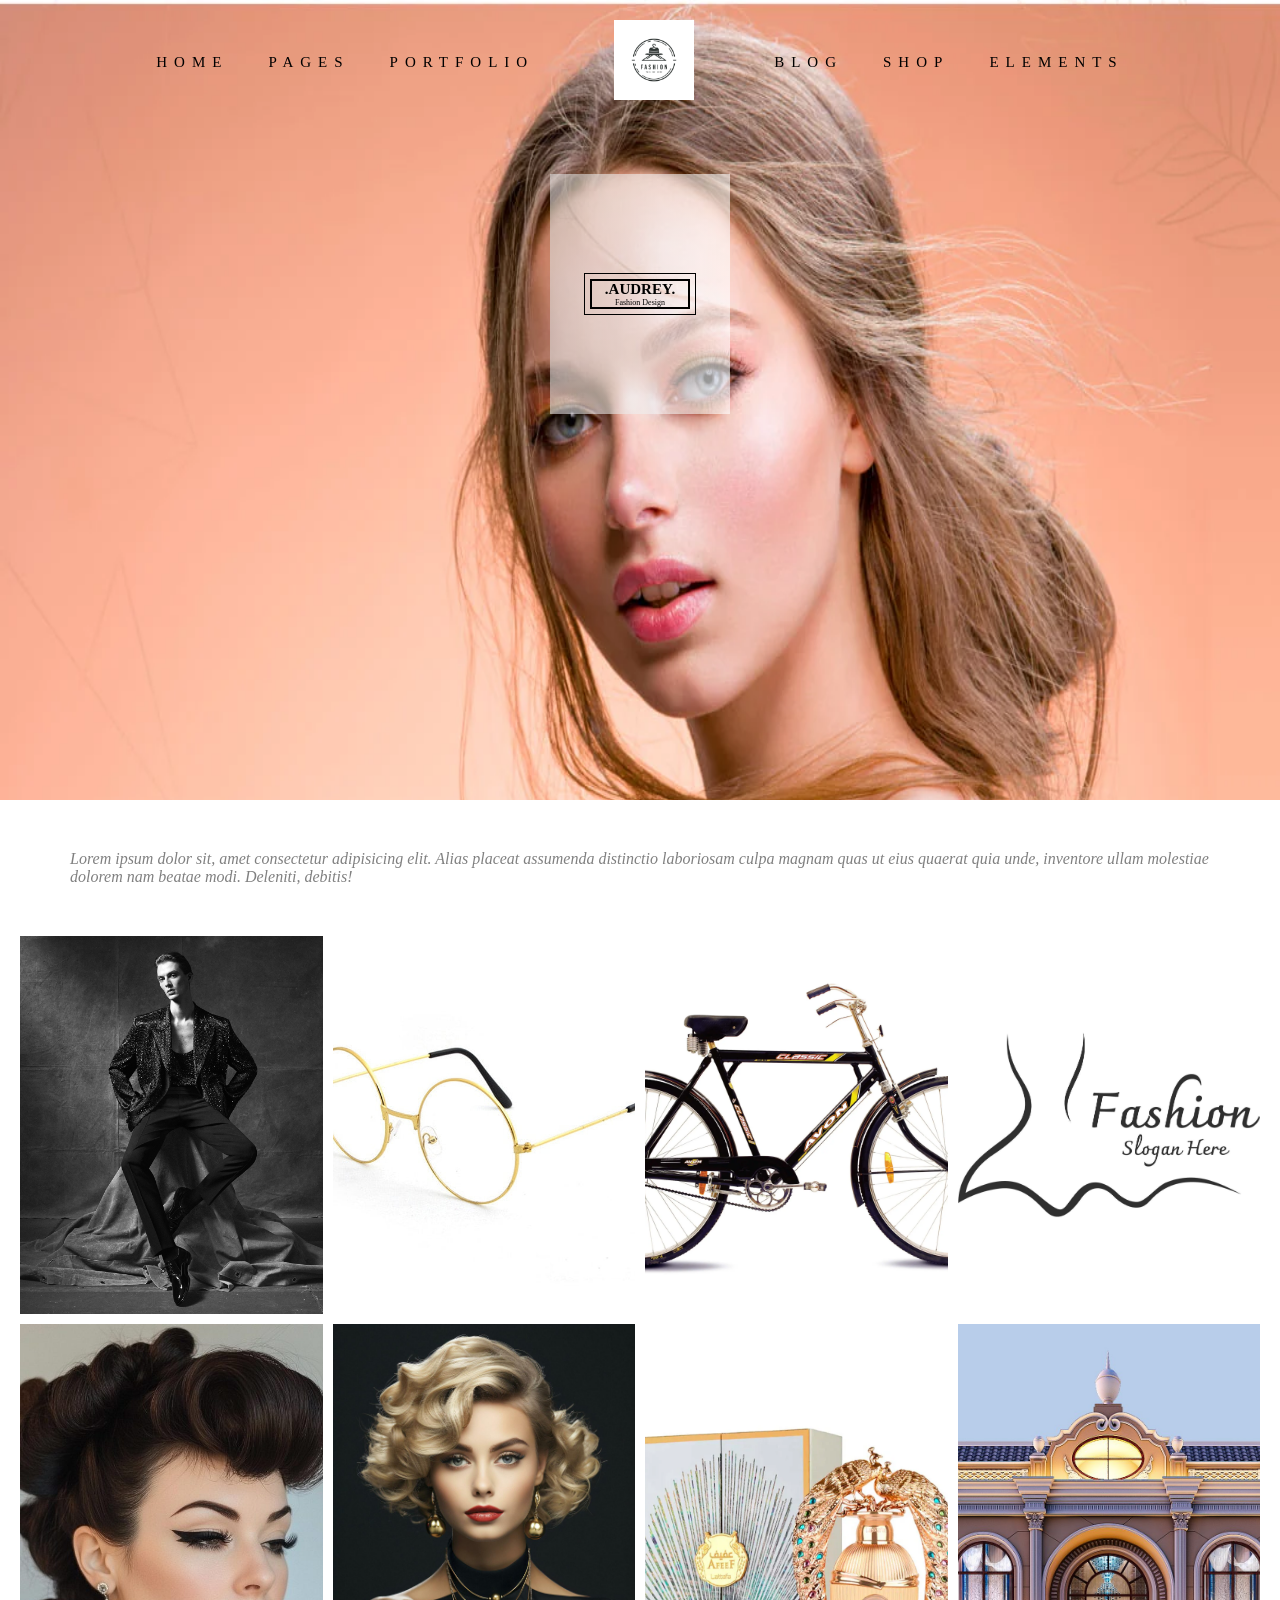
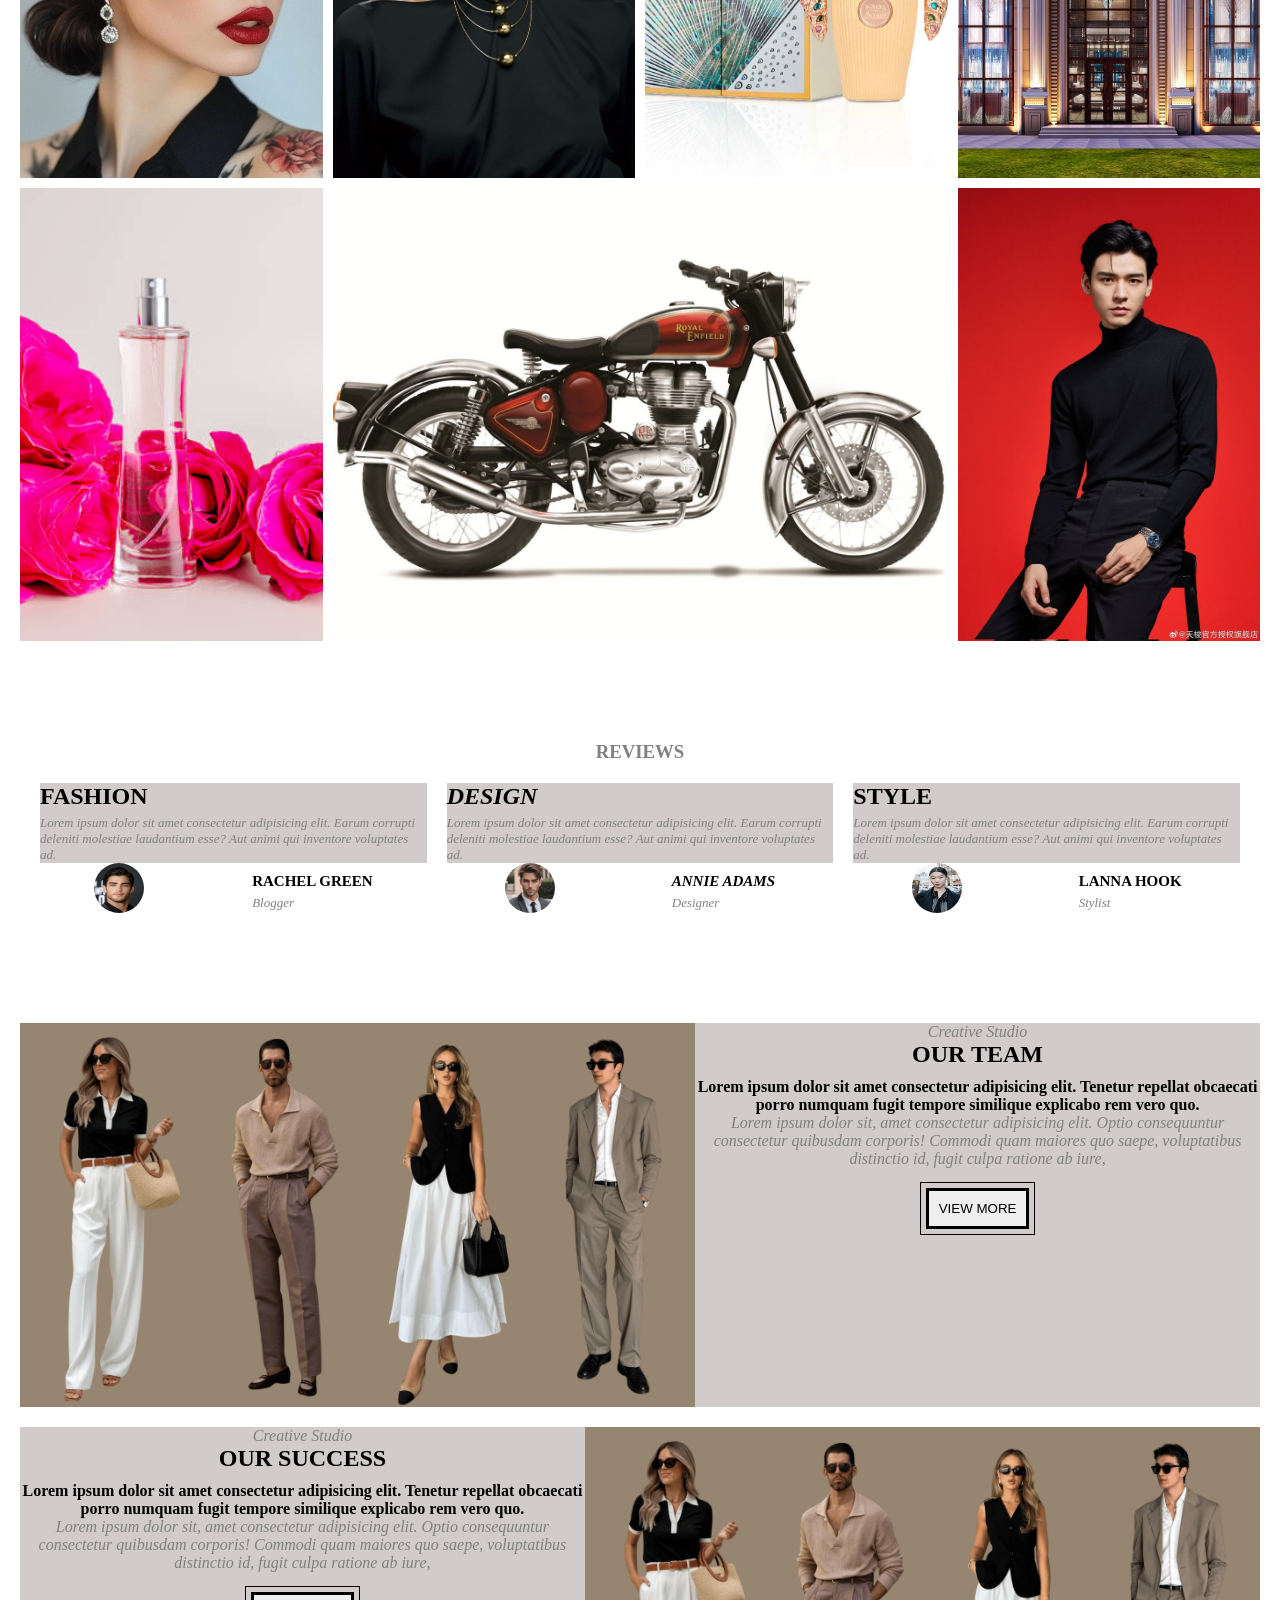
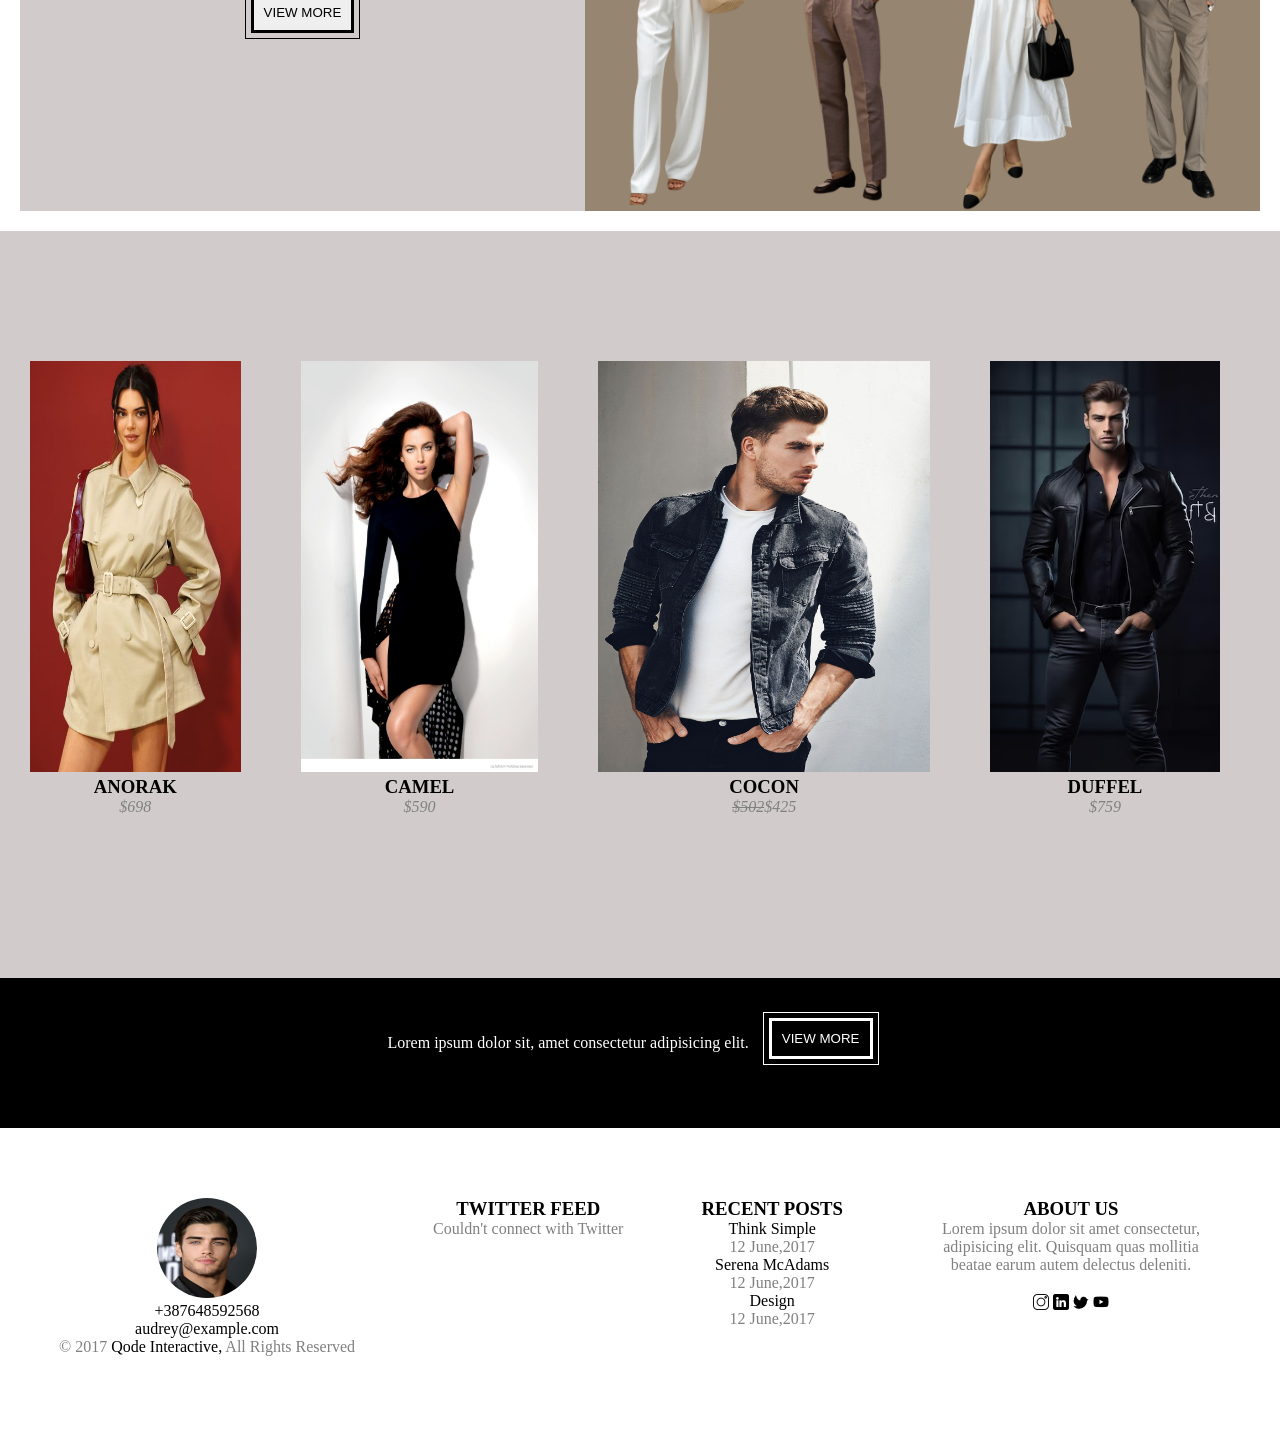
==== Fashion/Images/index.html @ fcb36295 "Add files via upload" ====
<!DOCTYPE html>
<html lang="en">
    <head>
        <meta charset="UTF-8">
        <meta name="viewport" content="width=device-width, initial-scale=1.0">
        <title>Document</title>
        <link rel="stylesheet" href="./style.css">
    </head>
    <body>
        <section class="hero">
            <div class="navbar">
                <nav class="nav">

                    <div class="hamburger">
                        ☰
                    </div>

                    <div class="nav-left">
                        <a href="#">HOME</a>
                        <a href="#">PAGES</a>
                        <a href="#">PORTFOLIO</a>
                    </div>

                    <div class="nav-center">
                        <a href="index.html" class="logo">
                            <img src="../Images/illustration/logo.jpg"
                                alt="Logo">
                        </a>
                    </div>

                    <div class="nav-right">
                        <a href="#">BLOG</a>
                        <a href="#">SHOP</a>
                        <a href="#">ELEMENTS</a>
                    </div>

                </nav>
            </div>

            <div class="title">
                <div class="boxes">
                    <h1>.AUDREY.</h1>
                    <p>Fashion Design</p>
                </div>
            </div>
        </section>

        <section class="main">
            <div class="main-txt">
                <p>
                    Lorem ipsum dolor sit, amet consectetur adipisicing elit.
                    Alias placeat assumenda distinctio laboriosam culpa magnam
                    quas ut eius quaerat quia unde, inventore ullam molestiae
                    dolorem nam beatae modi. Deleniti, debitis!
                </p>
            </div>

            <div class="main-images">
                <img class="img1" src="../Images/illustration/bg1.jpg" alt>
                <img class="img2" src="../Images/illustration/bg2.jpeg" alt>
                <img class="img3" src="../Images/illustration/bg3.jpg" alt>
                <img class="img4" src="../Images/illustration/bg4.jpg" alt>
                <img class="img5" src="../Images/illustration/bg-long.jpg" alt>
                <img class="img6" src="../Images/illustration/bg5.jpg" alt>
                <img class="img7" src="../Images/illustration/bg6.jpg" alt>
                <img class="img8" src="../Images/illustration/bg7.jpg" alt>
                <img class="img9" src="../Images/illustration/bg8.webp" alt>
                <img class="img10" src="../Images/illustration/bg9.jpg" alt>
                <img class="img11" src="../Images/illustration/bg10.jpg" alt>
            </div>
        </section>

        <section class="reviews">
            <h3>REVIEWS</h3>
            <div class="comments">
                <div class="card1 review">
                    <h2>FASHION</h2>
                    <p>Lorem ipsum dolor sit amet consectetur adipisicing elit.
                        Earum corrupti deleniti molestiae laudantium esse? Aut
                        animi qui inventore voluptates ad.</p>
                    <div class="profile">
                        <img src="../Images/illustration/bg12.jpg" alt>
                        <div>
                            <h2>RACHEL GREEN</h2>
                            <p>Blogger</p>
                        </div>
                    </div>
                </div>

                <div class="card2 review">
                    <h2>DESIGN</h2>
                    <p>Lorem ipsum dolor sit amet consectetur adipisicing elit.
                        Earum corrupti deleniti molestiae laudantium esse? Aut
                        animi qui inventore voluptates ad.</p>
                    <div class="profile">
                        <img src="../Images/illustration/bg13.jpg" alt>
                        <div>
                            <h2>ANNIE ADAMS</h2>
                            <p>Designer</p>
                        </div>
                    </div>
                </div>

                <div class="card3 review">
                    <h2>STYLE</h2>
                    <p>Lorem ipsum dolor sit amet consectetur adipisicing elit.
                        Earum corrupti deleniti molestiae laudantium esse? Aut
                        animi qui inventore voluptates ad.</p>
                    <div class="profile">
                        <img src="../Images/illustration/bg14.jpg" alt>
                        <div>
                            <h2>LANNA HOOK</h2>
                            <p>Stylist</p>
                        </div>
                    </div>
                </div>
            </div>
        </section>

        <section class="about">
            <div class="about-upper">
                <div>
                    <img src="../Images/illustration/bg15.png" alt>
                </div>
                <div class="about-txt">
                    <p>Creative Studio</p>
                    <h2>OUR TEAM</h2>
                    <h4>
                        Lorem ipsum dolor sit amet consectetur adipisicing elit.
                        Tenetur repellat obcaecati porro numquam fugit tempore
                        similique explicabo rem vero quo.
                    </h4>
                    <p>
                        Lorem ipsum dolor sit, amet consectetur adipisicing
                        elit. Optio consequuntur consectetur quibusdam corporis!
                        Commodi quam maiores quo saepe, voluptatibus distinctio
                        id, fugit culpa ratione ab iure,
                    </p>
                    <button class="about-btn">VIEW MORE</button>
                </div>
            </div>
            <div class="about-lower">
                <div class="about-txt">
                    <p>Creative Studio</p>
                    <h2>OUR SUCCESS</h2>
                    <h4>
                        Lorem ipsum dolor sit amet consectetur adipisicing elit.
                        Tenetur repellat obcaecati porro numquam fugit tempore
                        similique explicabo rem vero quo.
                    </h4>
                    <p>
                        Lorem ipsum dolor sit, amet consectetur adipisicing
                        elit. Optio consequuntur consectetur quibusdam corporis!
                        Commodi quam maiores quo saepe, voluptatibus distinctio
                        id, fugit culpa ratione ab iure,
                    </p>
                    <button class="about-btn">VIEW MORE</button>
                </div>
                <div>
                    <img src="../Images/illustration/bg15.png" alt>
                </div>
            </div>
        </section>

        <section class="products">
            <div class="product-part1">
                <div class="p-card1 item">
                    <img src="../Images/illustration/bg16.jpg" alt>
                    <h3>ANORAK</h3>
                    <p>$698</p>
                </div>
                <div class="p-card2 item">
                    <img src="../Images/illustration/bg17.jpeg" alt>
                    <h3>CAMEL</h3>
                    <p>$590</p>
                </div>

            </div>
            <div class="product-part2">
                <div class="p-card3 item">
                    <img src="../Images/illustration/bg18.jpg" alt>
                    <h3>COCON</h3>
                    <p><del>$502</del>$425</p>
                </div>
                <div class="p-card4 item">
                    <img src="../Images/illustration/bg19.avif" alt>
                    <h3>DUFFEL</h3>
                    <p>$759</p>
                </div>
            </div>
        </section>

        <section class="view-more">
            <div class="vm">
                <div>
                    <p class="txt">Lorem ipsum dolor sit, amet consectetur
                        adipisicing elit.</p>
                </div>
                <div>
                    <button class="vm-btn">VIEW MORE</button>
                </div>
            </div>
        </section>

        <section class="footer">
            <div class="content">
                <div class="context">
                    <img class="photo" src="../Images/illustration/bg12.jpg"
                        alt>
                    <p>+387648592568</p>
                    <p>audrey@example.com</p>
                    <p><span style="color: grey;">&copy; 2017</span> Qode
                        Interactive, <span style="color: grey;">All Rights
                            Reserved</span></p>
                </div>

                <div class="context">
                    <h3>TWITTER FEED</h3>
                    <p style="color: grey;">Couldn't connect with Twitter</p>
                </div>

                <div class="context">
                    <h3>RECENT POSTS</h3>
                    <p>
                        Think Simple<br>
                        <span style="color: grey;">
                            12 June,2017
                        </span>
                    </p>
                    <p>
                        Serena McAdams<br>
                        <span style="color: grey;">
                            12 June,2017
                        </span>
                    </p>
                    <p>
                        Design<br>
                        <span style="color: grey;">
                            12 June,2017
                        </span>
                    </p>
                </div>

                <div class="context abt">
                    <h3>ABOUT US</h3>
                    <p style="color: grey;">Lorem ipsum dolor sit amet
                        consectetur, adipisicing elit. Quisquam quas mollitia
                        beatae earum autem delectus deleniti.</p>
                    <div>
                        <img src="../Images/illustration/instagram.png" alt>
                        <img src="../Images/illustration/linkedin.png" alt>
                        <img src="../Images/illustration/twitter.png" alt>
                        <img src="../Images/illustration/youtube.png" alt>
                    </div>
                </div>
            </div>
        </section>
    </body>
</html>
---- Fashion/Images/style.css ----
*{
    margin:0;
    padding:0;
    box-sizing:border-box;
}

.hero{
    background:#d1cbcb; /* just for demo */
    height: 800px;
    background-image: url(../Images/Background/hero-bg.webp);
    background-attachment: fixed;
    background-repeat: no-repeat;
    background-size: 100% 100%;
}

.nav{
    display:flex;
    justify-content:center;   /* instead of space-around */
    align-items:center;
    padding:20px;
    gap:80px;                 /* control spacing manually */
}

.nav-left,
.nav-right{
    display:flex;
    gap:40px;
}

.nav a{
    text-decoration:none;
    color:black;
    letter-spacing:7px;
    font-size: 800px;
    font-size: 15px;
}

.logo img{
    height:80px;
}

.nav a:active{
    color: grey;
}

.hamburger{
    display: none;
    font-size: 26px;
    cursor: pointer;
}


@media (max-width: 768px){

    .nav-left,
    .nav-right{
        display: none;   /* hide menu */
    }

    .hamburger{
        display: block;  /* show button */
    }

    .nav{
        justify-content: space-evenly;
        background-color: white;
    }

    .hero{
        height: 400px;
    }

}


@media (min-width: 320px){

    .boxes h1{
        font-size: 15px;
    }

    .boxes p{
        font-size: 8px;
    }

    .title{
        width: 180px;
    display: flex;
    justify-content: center;
    align-items: center;
    height: 30%;
    background: linear-gradient(to right,rgba(222, 222, 222, 0.6),rgba(255, 255, 255, 0.6));
    margin: auto;
    margin-top: 50px;
}

.boxes{
    border: 2px solid black;
    text-align: center;
    transition: 0.3s;
    width: 100px;
    outline: 1px solid black;
    outline-offset: 5px;
}

.boxes:hover{
    width: 200px;
    border: 1px solid;
    outline: 3px solid;
    outline-offset: 5px;
}

.main{
    margin: 20px;
}

.main-txt{
    margin: 50px;
    font-style: italic;
    color: grey;
}

.main-images img{
    width: 100%;
    height: auto;
}

.main-images img:hover{
    border: 10px solid rgb(248, 165, 165);
    opacity: 0.2;
}

.reviews{
    margin: 20px;
}

.comments{
    margin: 10px;
}

.card1{
    background-color: #d1cbcb;
    width: auto;
    height: auto;
    margin-top: 20px;
}

.card1 p{
    margin-top: 5px;
    font-size: 13px;
    color: grey;
    font-style: italic;
}

.profile{
    display: flex;
    background-color: white;
    font-size: 10px;
    justify-content: space-around;
}

.reviews h3{
    color: grey;
    text-align: center;
}

.profile h2{
    margin-top: 10px;
}

.profile img{
    height: 50px;
    width: 50px;
    border-radius: 50px;
}

.card2{
    background-color: #d1cbcb;
    width: auto;
    height: auto;
    margin-top: 20px;
    font-style: italic;
}

.card2 p{
    margin-top: 5px;
    font-size: 13px;
    color: grey;
}

.card3{
    background-color: #d1cbcb;
    width: auto;
    height: auto;
    margin-top: 20px;
}

.card3 p{
    margin-top: 5px;
    font-size: 13px;
    color: grey;
    font-style: italic;
}

.about{
    margin: 20px;
}

.about-upper{
    margin-top: 20px;
    text-align: center;
    background-color: #d1cbcb;
}
.about-upper img{
    width: 87.5vw;
}

.about-txt p{
    font-style: italic;
    color: grey;
}

.about-txt h4{
    margin-top: 10px;
}

.about-btn{
    border: 3px solid;
    outline: 1px solid;
    outline-offset: 5px;
    margin: 20px;
    padding: 10px;
}

.about-btn:hover{
    border: 1px solid;
    outline: 3px solid;
    outline-offset: 5px;
}

.about-lower{
    margin-top: 20px;
    text-align: center;
    background-color: #d1cbcb;
}
.about-lower img{
    width: 87.5vw;
}


.products{
    background-color: #d1cbcb;
}

.item{
    text-align: center;
    padding: 30px;
}

.item p{
    font-style: italic;
    color: grey;
}

.p-card1 img{
    width: 100%;
}

.p-card2 img{
    width: 100%;
}

.p-card3 img{
    width: 100%;
}

.p-card4 img{
    width: 100%;
}

.view-more{
    background-color: black;
    color: white;
    text-align: center;
    height: 150px;
}

.txt{
    padding-top: 10px;
}
.vm-btn{
    border: 3px solid white;
    outline: 1px solid white;
    outline-offset: 5px;
    color: white;
    background-color: black;
    padding: 10px;
    margin: 20px;
}
.vm-btn:hover{
    border: 1px solid white;
    outline: 3px solid white;
    outline-offset: 5px;
}

.content{
    margin: 20px;
    text-align: center;
}

.photo{
    width: 100px;
    height: 100px;
    border-radius: 50%;
}

.context{
    margin-top: 50px;
}

}

@media (min-width: 768px){
    .main-images{
    display: grid;
    grid-template-columns: repeat(2, 1fr);
    gap: 10px;
}


.boxes:hover{
    width: 300px;
    border: 1px solid;
    outline: 3px solid;
    outline-offset: 5px;
}

.main-images img{
    width: 100%;
    height: 100%;
    display: block;
}

/* First image full width */
.img1{
    grid-column: 1 / 3;
}

    .comments{
        display: flex;
    }

    .review{
        margin: 10px;
    }

    .about-upper{
        display: flex;
    }

    .about-upper img{
        width: 100%;
        height: 100%;
    }

    .about-lower{
        display: flex;
    }

    .about-lower img{
        width: 100%;
        height: 100%;
    }

    .product-part1{
        display: flex;
    }

    .product-part1 img{
        height: 70%;
    }
    .p-card2{
        width: 65%;
    }

    .product-part2{
        display: flex;
    }
    .product-part2 img{
        height: 70%;
    }

    .p-card3{
        width: 55%;
    }

    .vm{
        display: flex;
        justify-content: center;
        align-items: center;
        padding-top: 20px;
    }

    .content{
        display: flex;
        flex-wrap: wrap;
        justify-content: space-around;
    }


}

@media (min-width: 992px){


    .boxes:hover{
    width: 400px;
    height: 150px;
    border: 1px solid;
    outline: 3px solid;
    outline-offset: 5px;
}

.main-images{
    display: grid;
    grid-template-columns: repeat(4, 1fr);
    gap: 10px;
}

.main-images img{
    width: 100%;
    height: 100%;
    object-fit: cover;
}

/* first row (3 images) */
.img1{
    grid-column: 1 / 2;
}

.img2{
    grid-column: 2 / 3;
}

.img3{
    grid-column: 3 / 4;
}

/* second row (4 images) */
.img4{
    grid-column: 1 / 2;
    grid-row: 2;
}

.img5{
    grid-column: 2 / 3;
    grid-row: 2;
}

.img6{
    grid-column: 2 / 4;
    grid-row: 3;
}

.img7{
    grid-column: 4 / 5;
    grid-row: 2;
}

.reviews{
    margin-top: 100px;
}

.products{
    display: flex;
}

.about{
    margin-top: 100px;
}

.item{
    margin-top: 100px;
}

.content{
    flex-direction: row;
    flex-wrap: nowrap;
    margin-bottom: 100px;
}

.abt{
    width: 300px;
}

.abt img{
    margin-top: 20px;
}

}

@media (min-width: 1440px){
    .title{
        margin-top: 400px;
        height: 300px;
        width: 500px;
    }
    
    .boxes{
        height: 200px;
        width: 300px;
    }

    .boxes h1{
        margin-top: 50px;
        font-size: 30px;
    }
    .boxes p{
        font-size: 20px;
    }

    .main-txt p{
        margin: 200px;
        font-size: 60px;
    }

    .review h2{
        font-size: 40px;
    }
    .review p{
        font-size: 40px;
    }
    .profile img{
        width: 100px;
        height: 100px;
    }

    .about-txt{
        padding: 50px;
    }

    .about-txt p{
        font-size: 30px;
    }
    .about-txt h2{
        font-size: 40px;
    }
    .about-txt h4{
        font-size: 30px;
    }

    .txt{
        font-size: 30px;
    }
    .context h3{
        font-size: 40px;
    }

    .context p{
        font-size: 30px;
    }

    .abt img{
        height: 50px;
    }
    .photo{
        height: 150px;
        width: 150px;
    }

    .item img{
        width: 505px;
        height: 800px;
    }

    .item h3{
        font-size: 50px;
    }
    .item p{
        font-size: 40px;
    }

    .hero{
        height: 1500px;
    }

    .nav-left a, .nav-right a{
        font-size: 50px;
        color: rgb(80, 79, 79);
    }

    .reviews{
        margin-top: 300px;
        margin-bottom: 300px;
    }

    .reviews h3{
        font-size: 50px;
    }

    .about{
        margin-bottom: 300px;
    }
    .products{
        height: 1200px;
    }


}
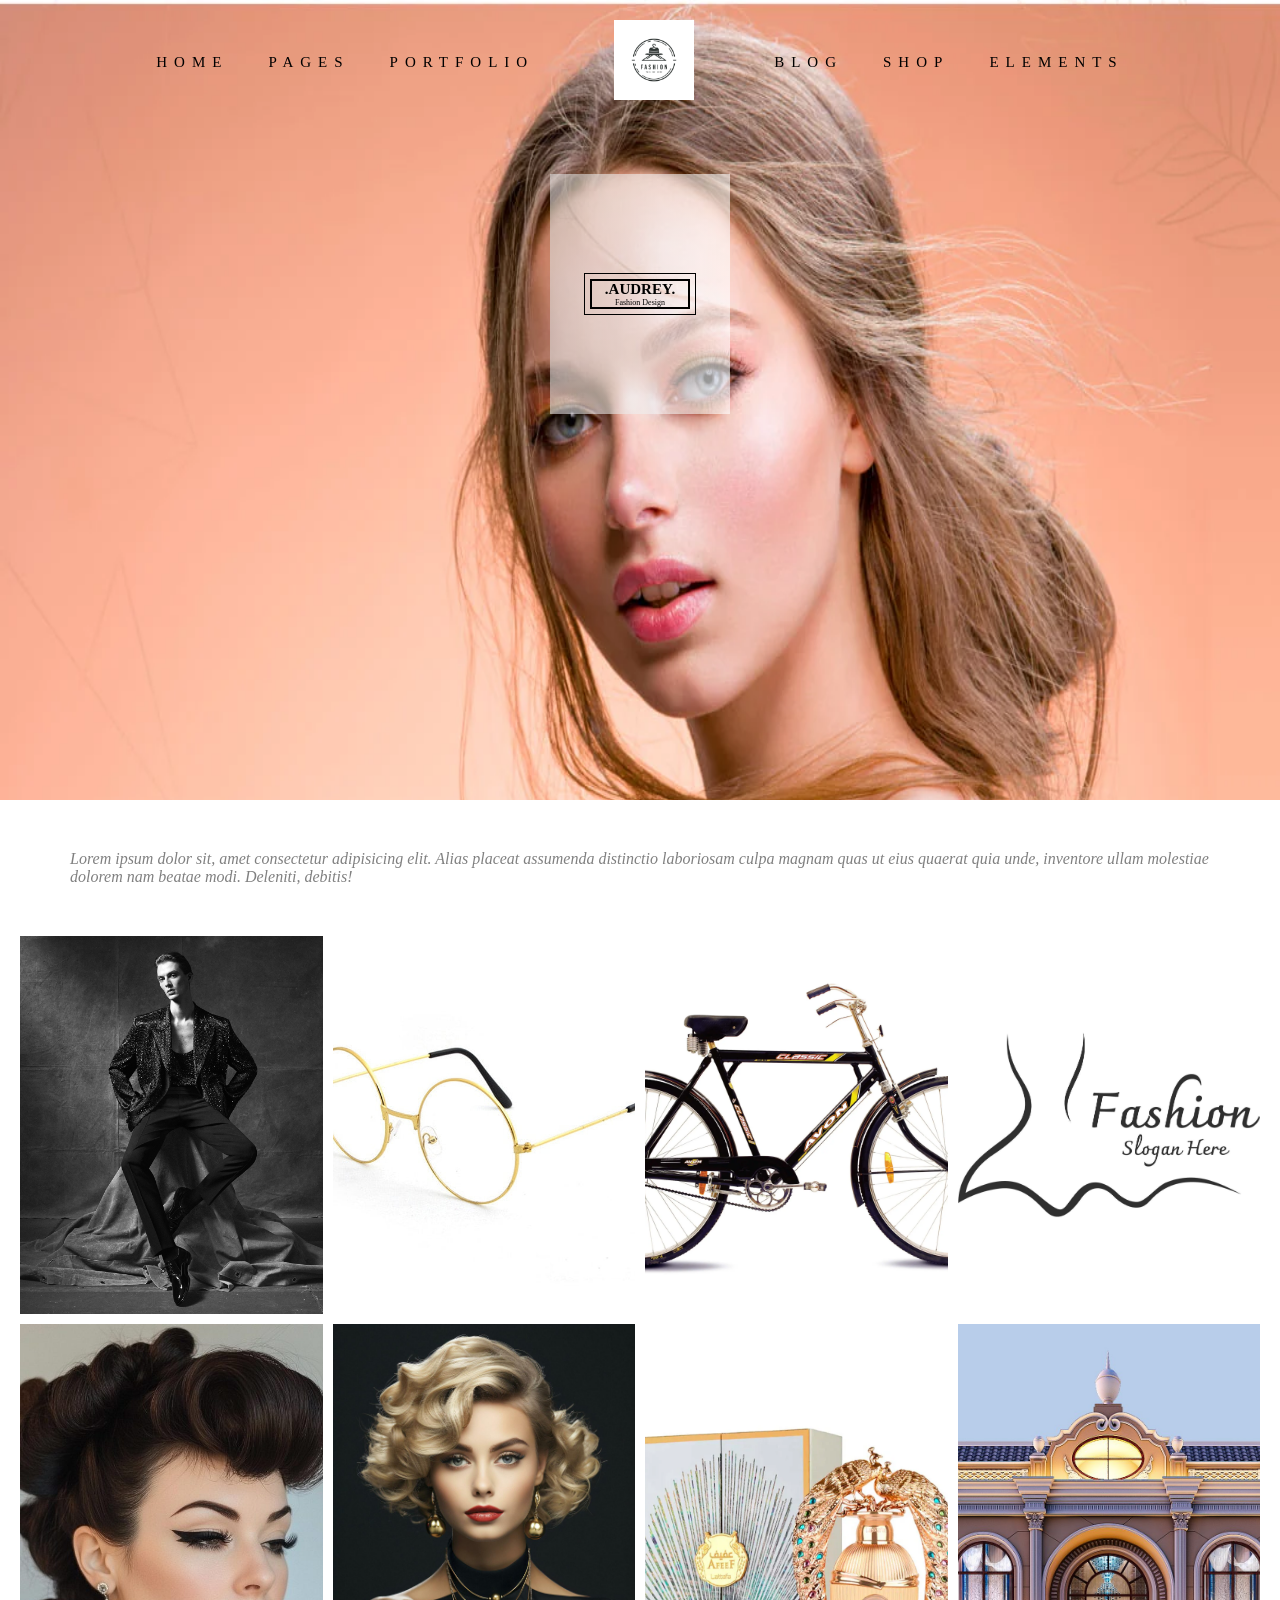
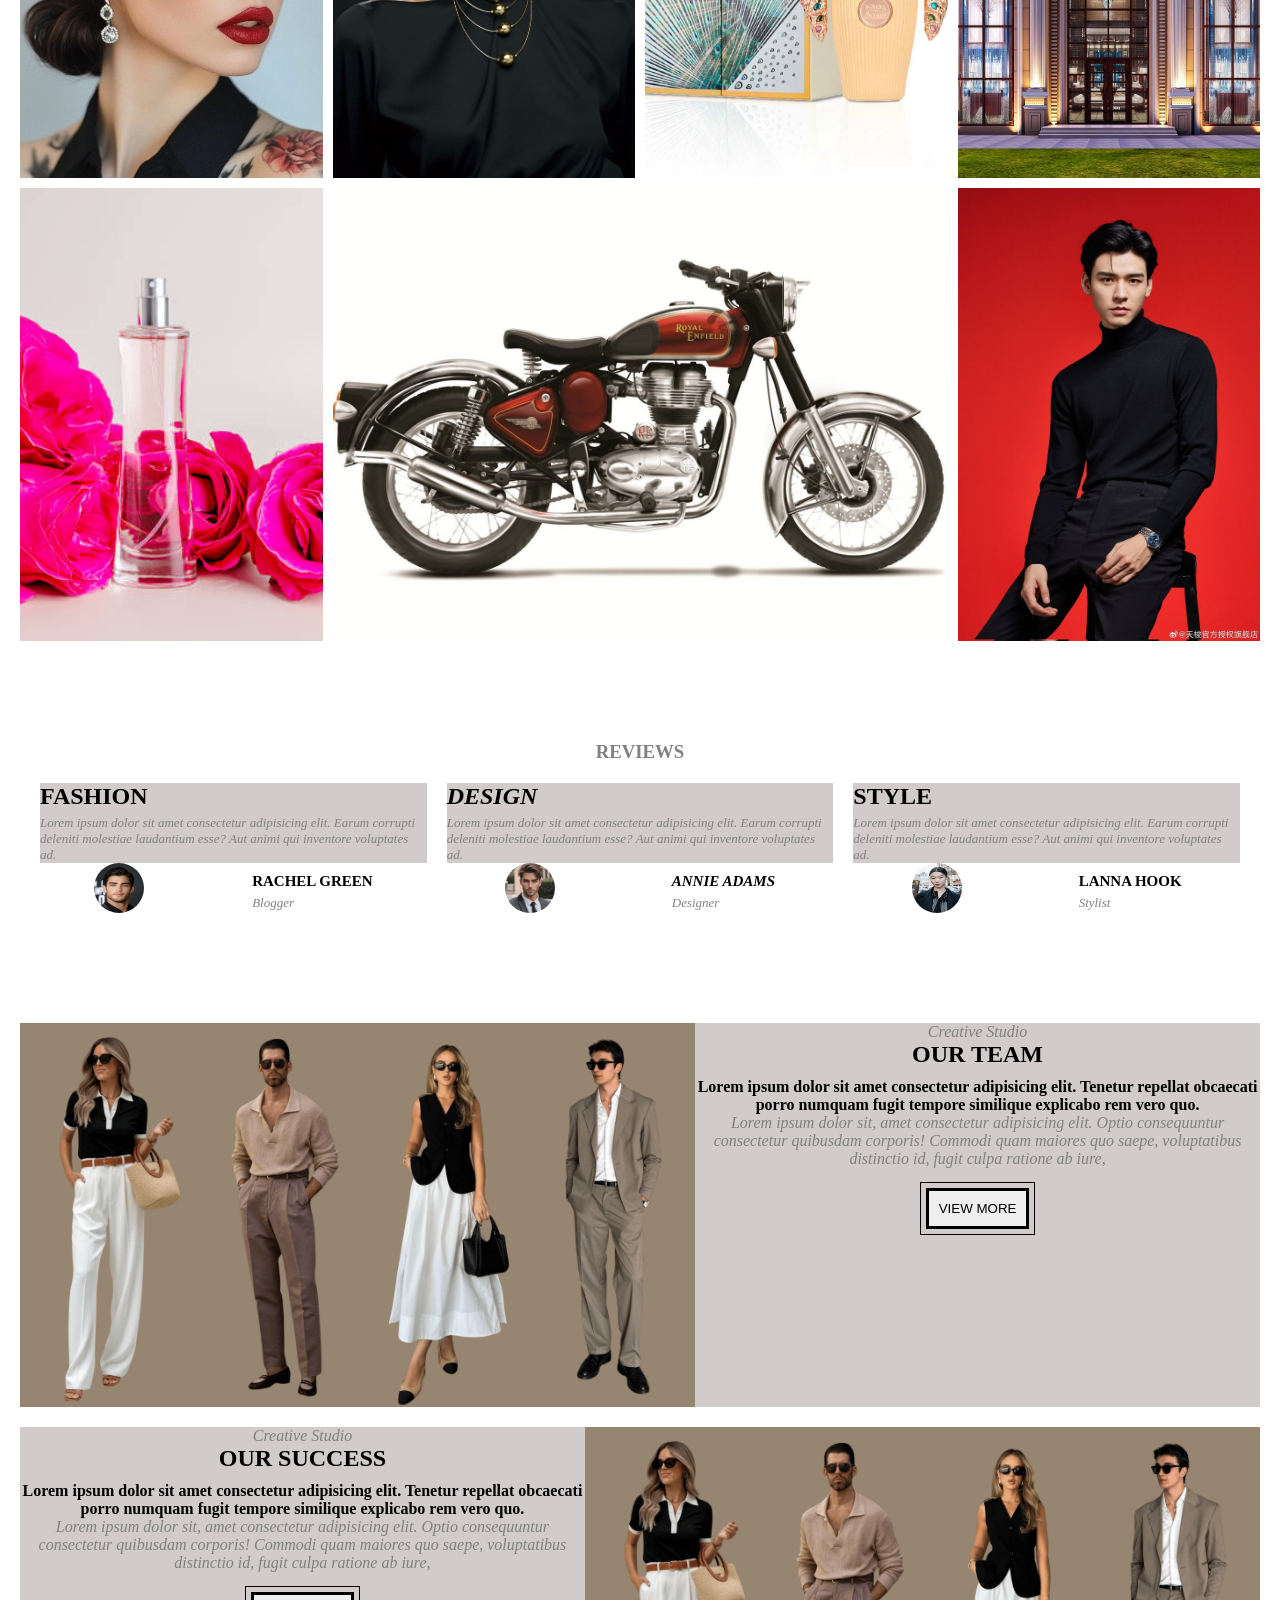
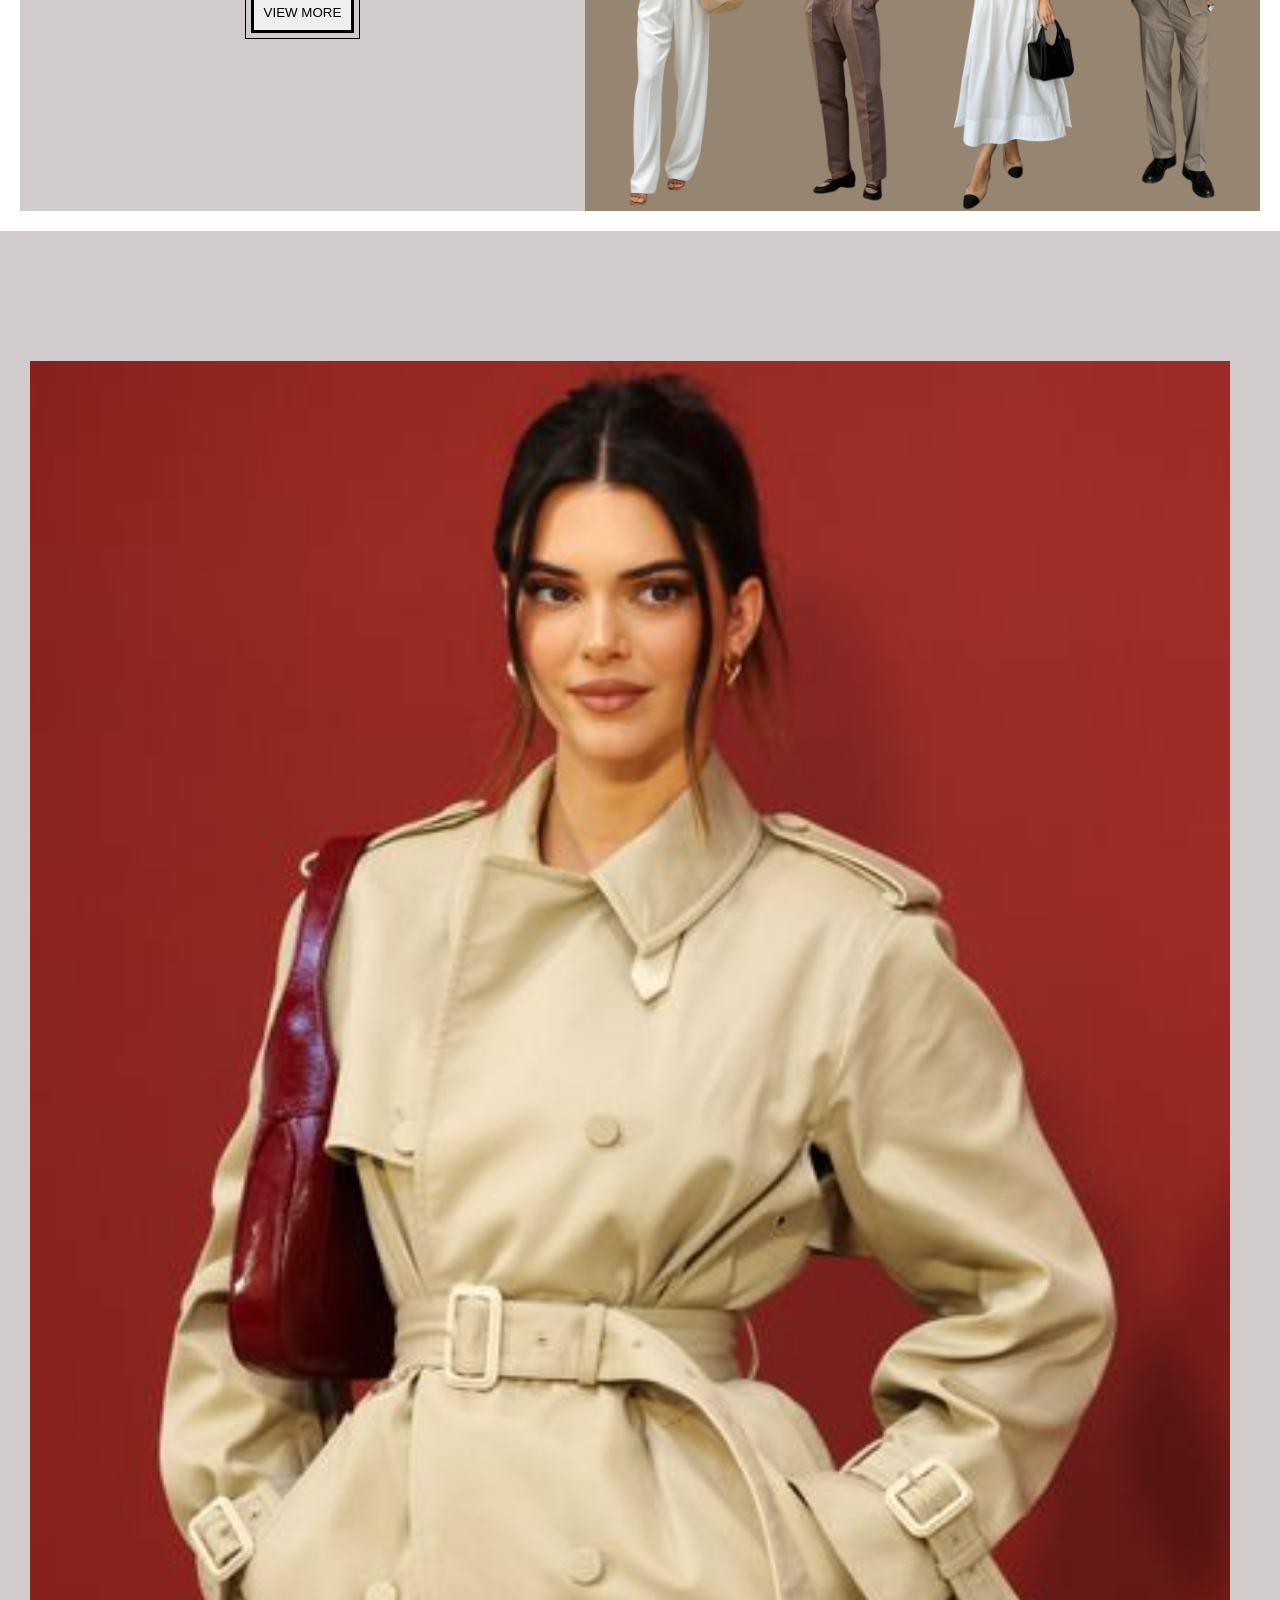
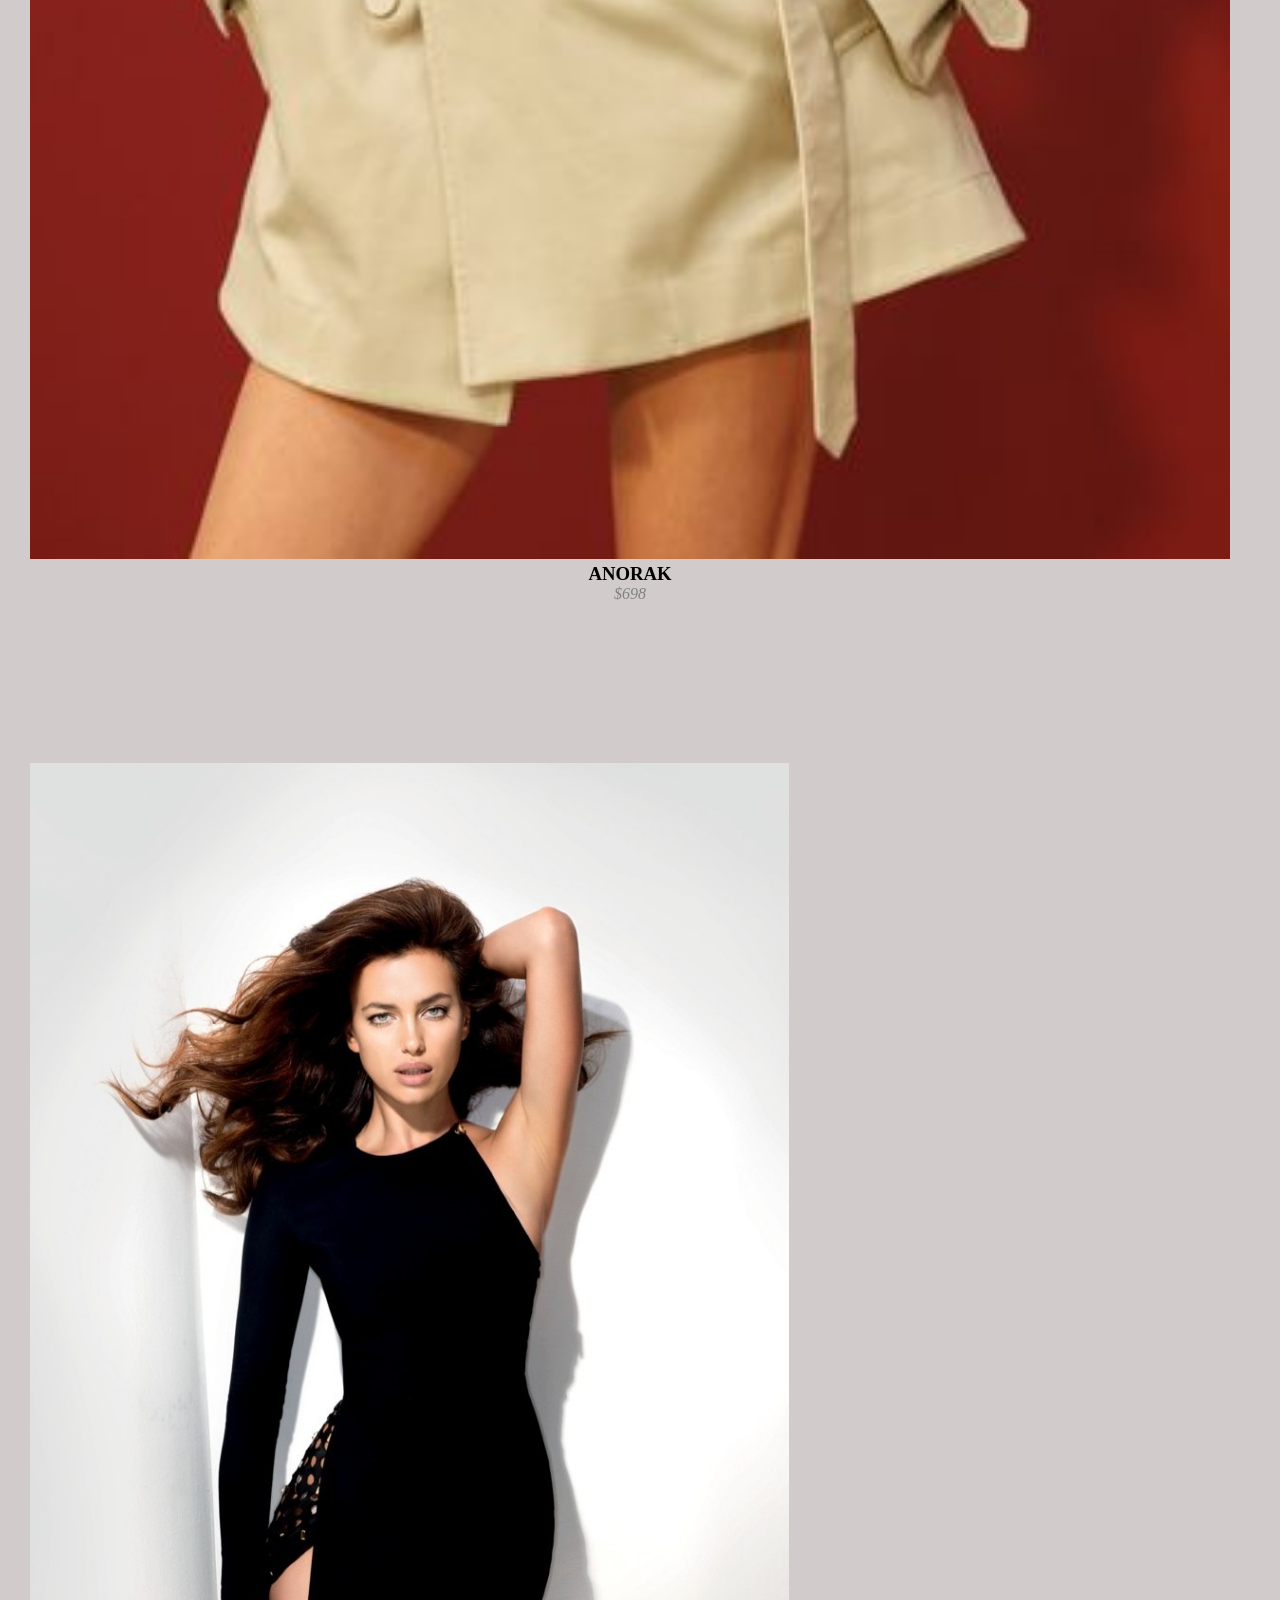
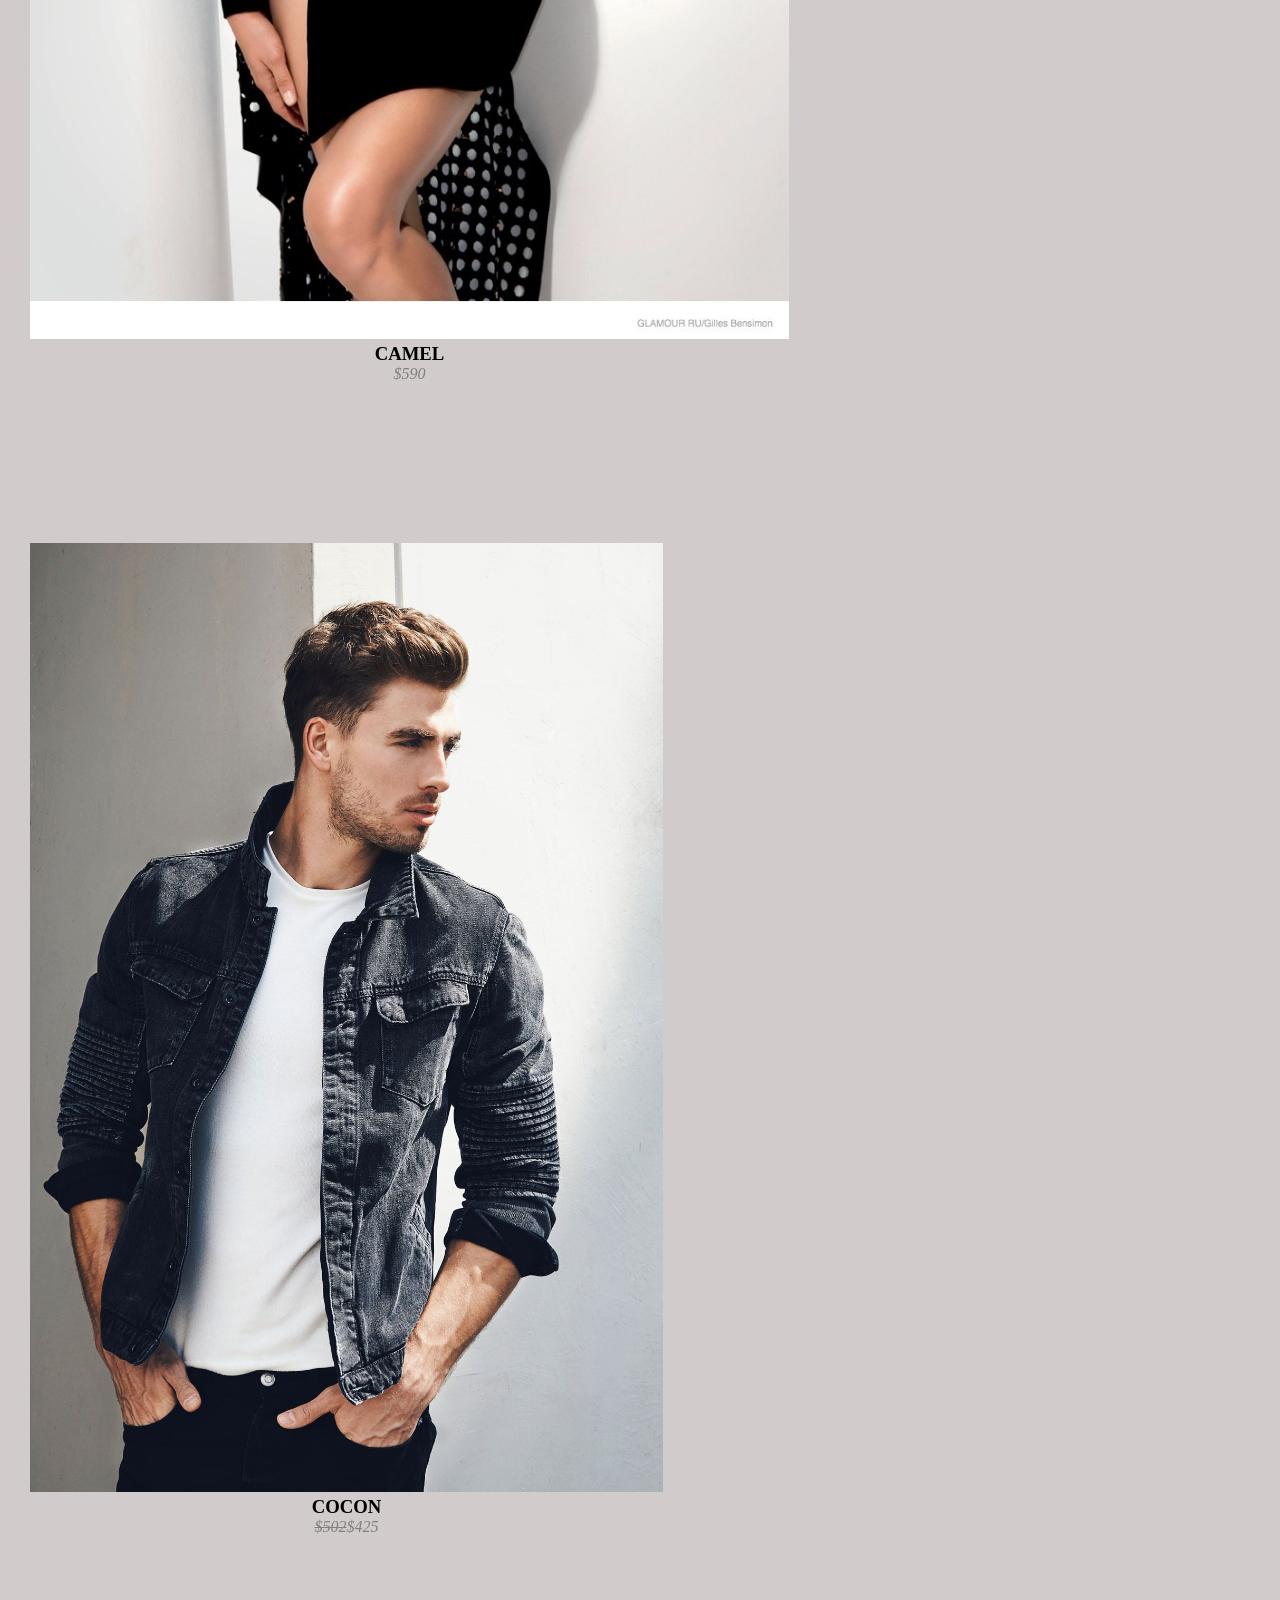
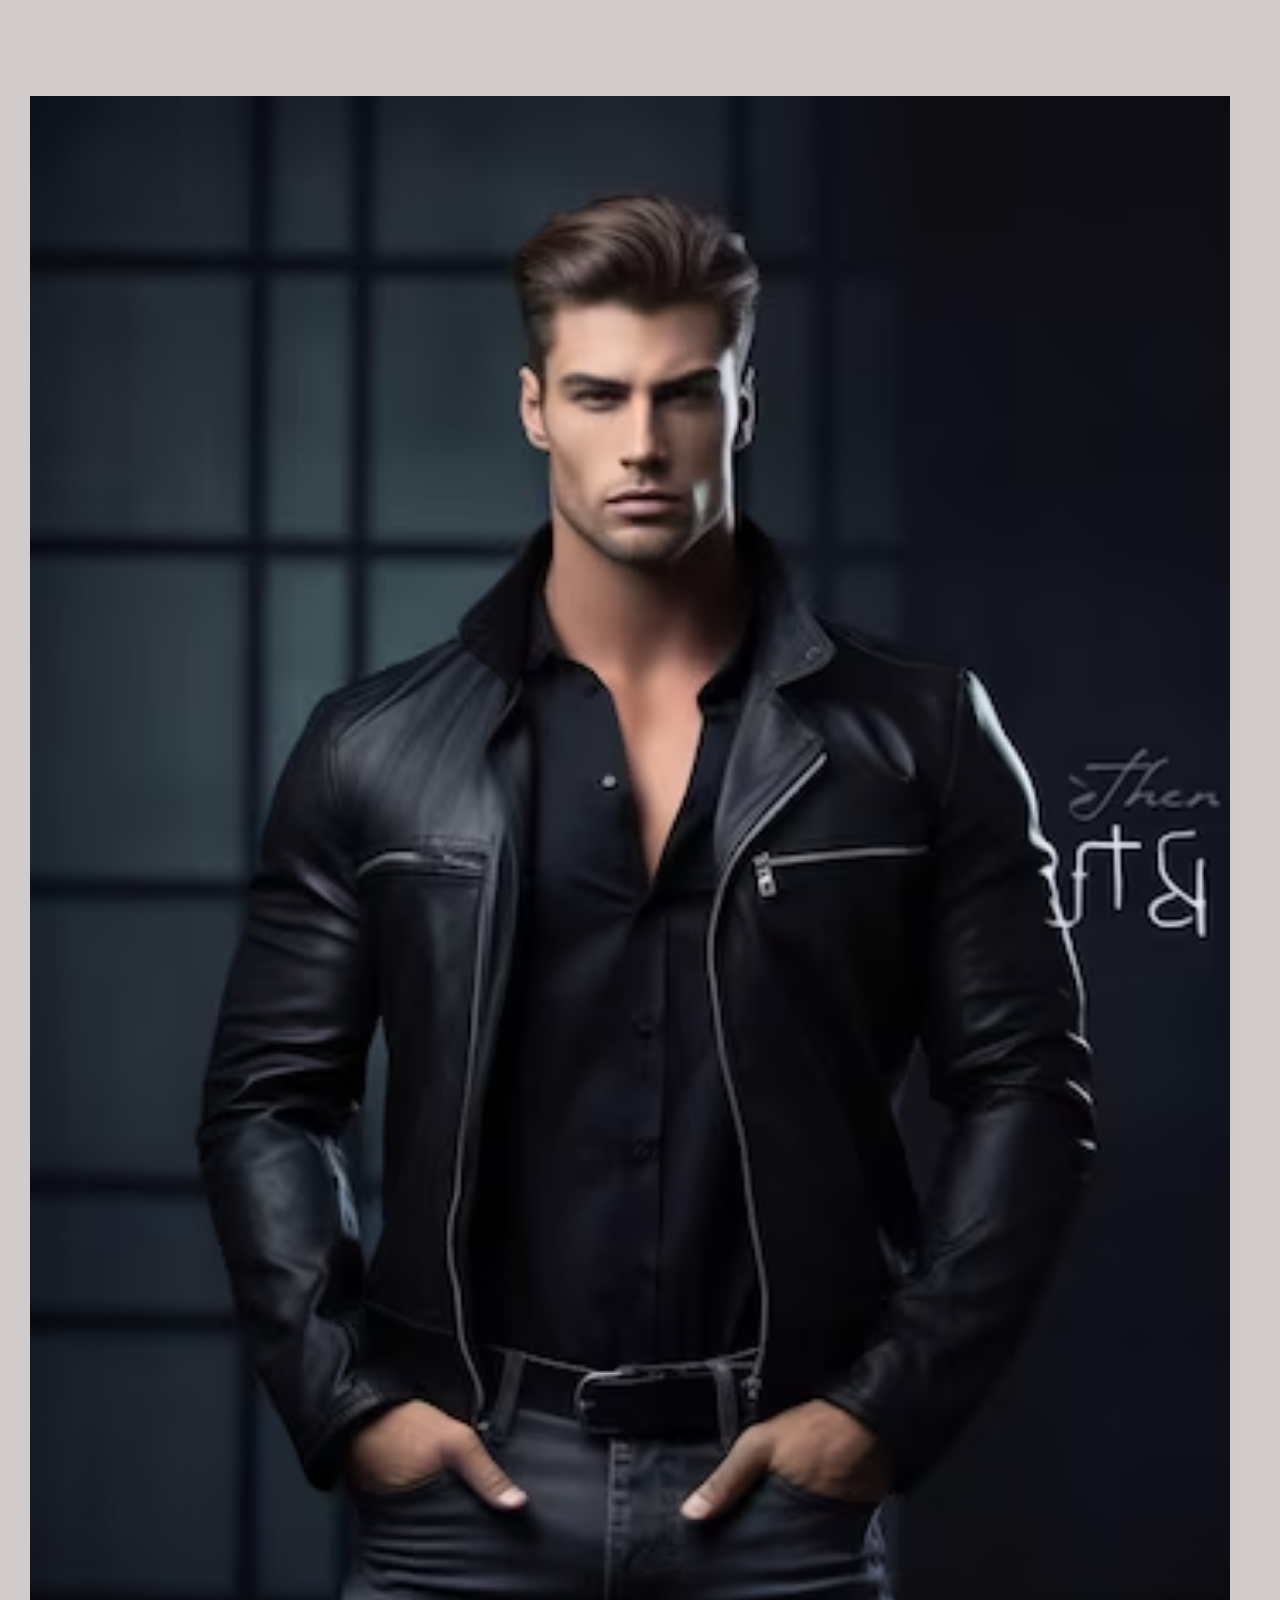
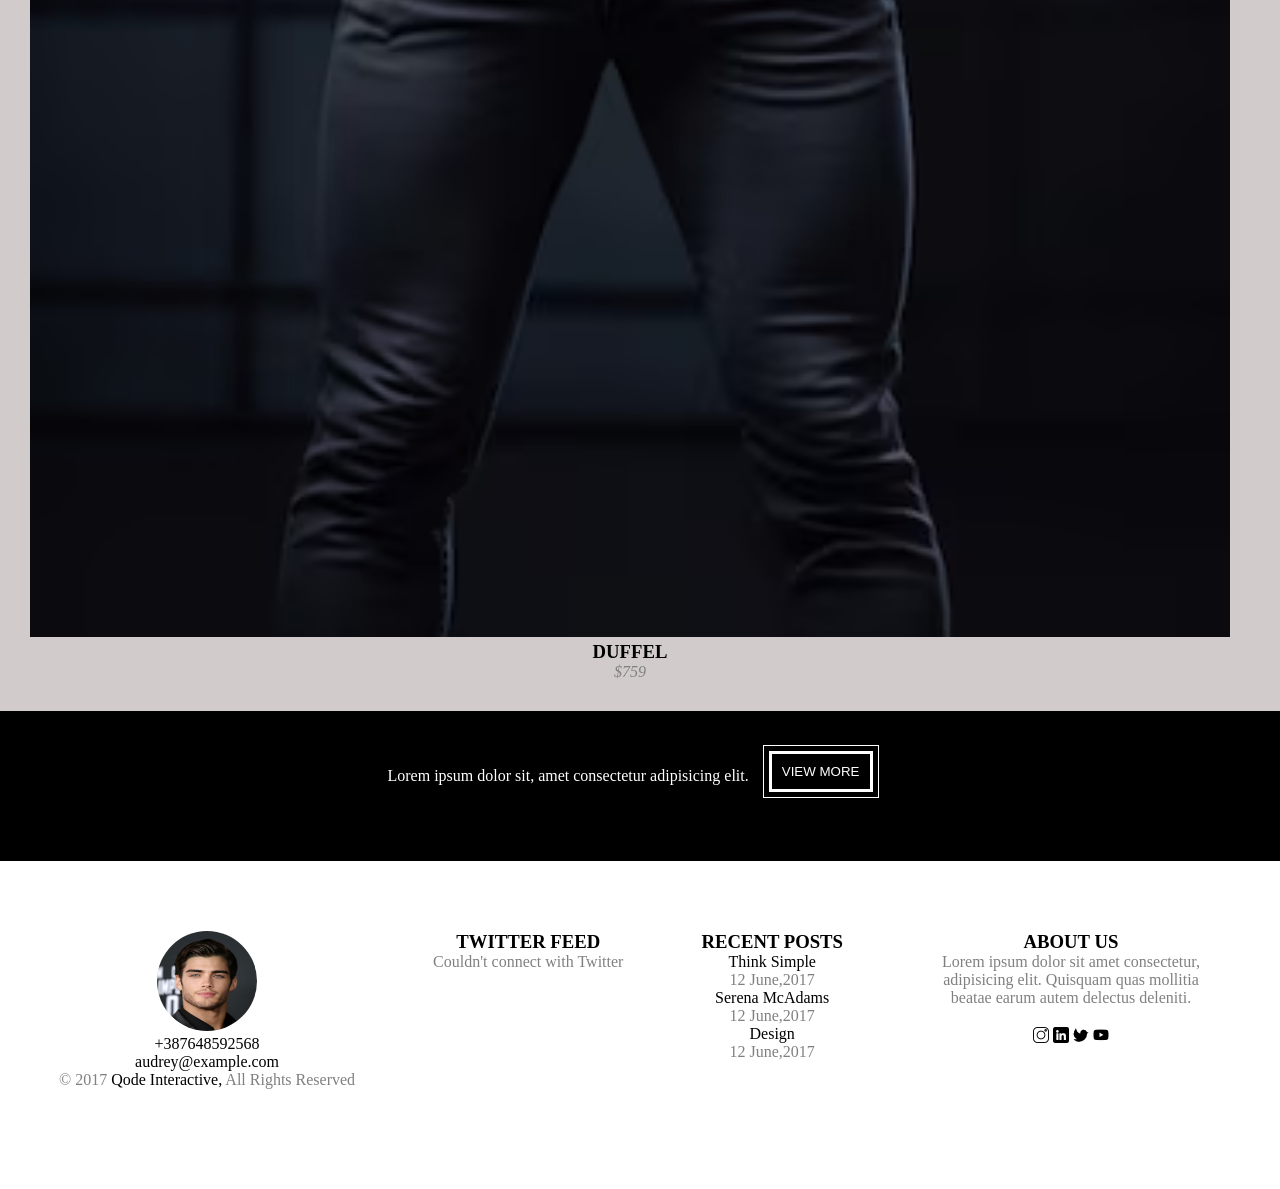
==== commit 3db3a962: "Refactor product section layout Removed unnecessary div and adjusted product grid structure." ====
--- a/Fashion/Images/index.html
+++ b/Fashion/Images/index.html
@@ -163,7 +163,7 @@
         </section>
 
         <section class="products">
-            <div class="product-part1">
+            <div class="product-grid">
                 <div class="p-card1 item">
                     <img src="../Images/illustration/bg16.jpg" alt>
                     <h3>ANORAK</h3>
@@ -174,9 +174,6 @@
                     <h3>CAMEL</h3>
                     <p>$590</p>
                 </div>
-
-            </div>
-            <div class="product-part2">
                 <div class="p-card3 item">
                     <img src="../Images/illustration/bg18.jpg" alt>
                     <h3>COCON</h3>
@@ -256,4 +253,4 @@
             </div>
         </section>
     </body>
-</html>+</html>
